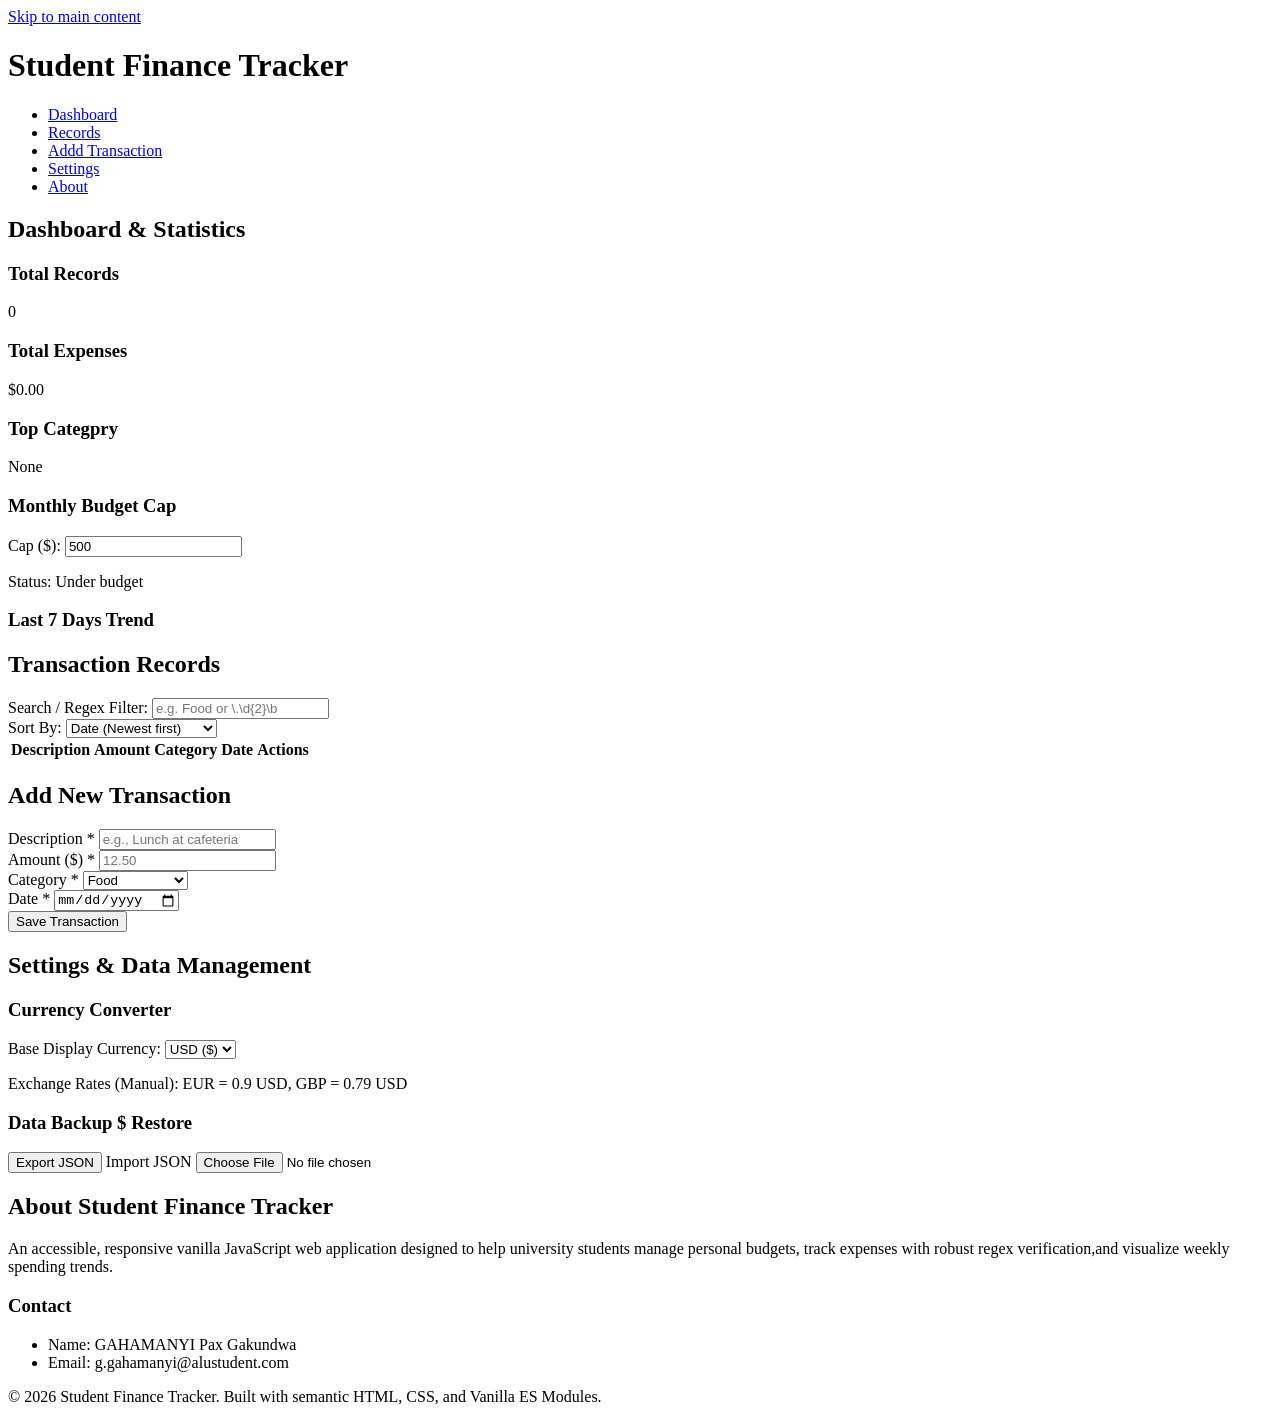
==== Student-Finance-Tracker/index.html @ ded6026e "feat: add semantic HTML structure and responsive mobile-first CSS layout" ====
<!DOCTYPE html>
<html>
<head>    
    <meta charset="UTF-8">
    <meta name="viewport" content="width=device-width, initial-scale= 1.0">
    <title>Student Finance Tracker</title>
    <link rel="stylesheet" href="styles/main.ss">
</head>
<body>
    <a href="#main-content" class="skip-link">Skip to main content</a>

    <header class="site-header">
        <div class="container header-content">
            <h1>Student Finance Tracker</h1>
            <nav aria-label="Main Navigation">
                <ul class="nav-list">
                    <li><a href="#dashboard" class="nav-link active">Dashboard</a></li>
                    <li><a href="#records" class="nav-link">Records</a></li>
                    <li><a href="#add-form" class="nav-link">Addd Transaction</a></li>
                    <li><a href="#settings" class="nav-link">Settings</a></li>
                    <li><a href="#about" class="nav-link">About</a></li>
                </ul>
            </nav>

        </div>

    </header>

    <div id="announcer" aria-live="polite" class="sr-only"></div>

    <main id="main-content" class="container">

        <section id="dashboard" class="app-section active">
            <h2>Dashboard & Statistics</h2>
            <div class="stats-grid">
                <div class="stat-card">
                    <h3>Total Records</h3>
                    <p id="stat-count">0</p>
                </div>
                <div class="stat-card">
                    <h3>Total Expenses</h3>
                    <p id="stat-sum">$0.00</p>
                </div>
                <div class="stat-card">
                    <h3>Top Categpry</h3>
                    <p id="stat-top-cat">None</p>
                </div>
                <div class="stat-card budget-card">
                    <h3>Monthly Budget Cap</h3>
                    <div class="budget-control">
                        <label for="budget-cap-input">Cap ($):</label>
                        <input type="number" id="budget-cap-input" value="500" min="0" step="10">      
                    </div>
                    <p id="stat-budget-status">Status: Under budget</p>
                </div>

            </div>
            <div class="chart-container">
                <h3>Last 7 Days Trend</h3>
                <div id="trend-chart" class="simple-bar-chart"></div>
            </div>

        </section>

        <section id="records" class="app-section">
            <h2>Transaction Records</h2>
            <div class="controls-bar">
                <div class="search-wrapper">
                    <label for="search-input">Search / Regex Filter:</label>
                    <input type="text" id="search-input" placeholder="e.g. Food or \.\d{2}\b">                   
                </div>
                <div class="sort-wrapper">
                    <label for="sort-select">Sort By:</label>
                    <select id="sort-select">
                        <option value="date-desc">Date (Newest first)</option>
                        <option value="date-asc">Date (Oldest first)</option>
                        <option value="amount-desc">Amount (High to Low)</option>
                        <option value="amount-asc">Amount (Low to High)</option>
                        <option value="desc-az">Description (A-z)</option>
                    </select>
                </div>
            </div>

            <div class="table-responsive">
                <table id="records-table">
                    <thead>
                        <tr>
                            <th>Description</th>
                            <th>Amount</th>
                            <th>Category</th>
                            <th>Date</th>
                            <th>Actions</th>
                        </tr>
                    </thead>
                    <tbody id="records-tbody">

                    </tbody>
                </table>
            </div>

        </section>

        <section id="add-form" class="app-section">
            <h2 id="form-title">Add New Transaction</h2>
            <form id="transaction-form" novalidate>
                <input type="hidden" id="record-id">

                <div class="form-group">
                    <label for="desc-input">Description <span class="required">*</span></label>
                    <input type="text" id="desc-input" required placeholder="e.g., Lunch at cafeteria">
                    <small class="error-msg" id="desc-error"></small>
                </div>

                <div class="form-group">
                    <label for="amount-input">Amount ($) <span class="required">*</span></label>
                    <input type="number" id="amount-input" step="0.01"required placeholder="12.50">
                    <small class="error-msg" id="amount-error"></small>
                </div>

                <div class="form-group">
                    <label for="category-input">Category <span class="required">*</span></label>
                    <select id="category-input" required>
                        <option value="Food">Food</option>
                        <option value="Books">Books</option>
                        <option value="Transport">Transport</option>
                        <option value="Entertainment">Entertainment</option>
                        <option value="Fees">Fees</option>
                        <option value="Other">Other</option>
                    </select>
                    <small class="error-msg" id="category-error"></small>
                </div>

                <div class="form-group">
                    <label for="date-input">Date <span class="required">*</span></label>
                    <input type="date" id="date-input" required>
                    <small class="error-msg" id="date-error"></small>
                </div>

                <div class="form-actions">
                    <button type="submit" class="btn primary-btn" id="submit-btn">Save Transaction</button>
                    <button type="button" class="btn secondary-btn" id="cancel-btn" style="display:none;">Cancel Edit</button>
                </div>
            </form>

        </section>

        <section id="settings" class="app-section">
            <h2>Settings & Data Management</h2>
            <div class="settings-grid">
                <div class="setting-card">
                    <h3>Currency Converter</h3>
                    <label for="currency-select">Base Display Currency:</label>
                    <select id="currency-select">
                        <option value="USD">USD ($)</option>
                        <option value="EUR">EUR (€)</option>
                        <option value="GBP">GBP (£)</option>
                    </select>
                    <p class="setting-note">Exchange Rates (Manual): EUR = 0.9 USD, GBP = 0.79 USD </p>                   
                </div>
                <div class="setting-card">
                    <h3>Data Backup $ Restore</h3>
                    <div class="backup-actions">
                        <button id="export-btn" class="btn primary-btn">Export JSON</button>
                        <label for="import-file" class="btn secondary-btn file-upload-label">Import JSON</label>
                        <input type="file" id="import-file" accept=".json" class="sr-only">
                    </div>

                </div>
            </div>

        </section>

        <section id="about" class="app-section">
            <h2>About Student Finance Tracker</h2>
            <p>An accessible, responsive vanilla JavaScript web application designed to help university students manage personal budgets, track expenses with robust regex verification,and visualize weekly spending trends.</p>
            <h3>Contact</h3>
            <ul>
                <li>Name: GAHAMANYI Pax Gakundwa</li>
                <li>Email: g.gahamanyi@alustudent.com</li>
            </ul>

        </section>

    </main>

    <footer class="site-footer">
        <div class="container">
            <p>&copy; 2026 Student Finance Tracker. Built with semantic HTML, CSS, and Vanilla ES Modules.</p>
        </div>
    </footer>

    <sript type="module" src="scripts/app.js"></sript>
</body>
</html>
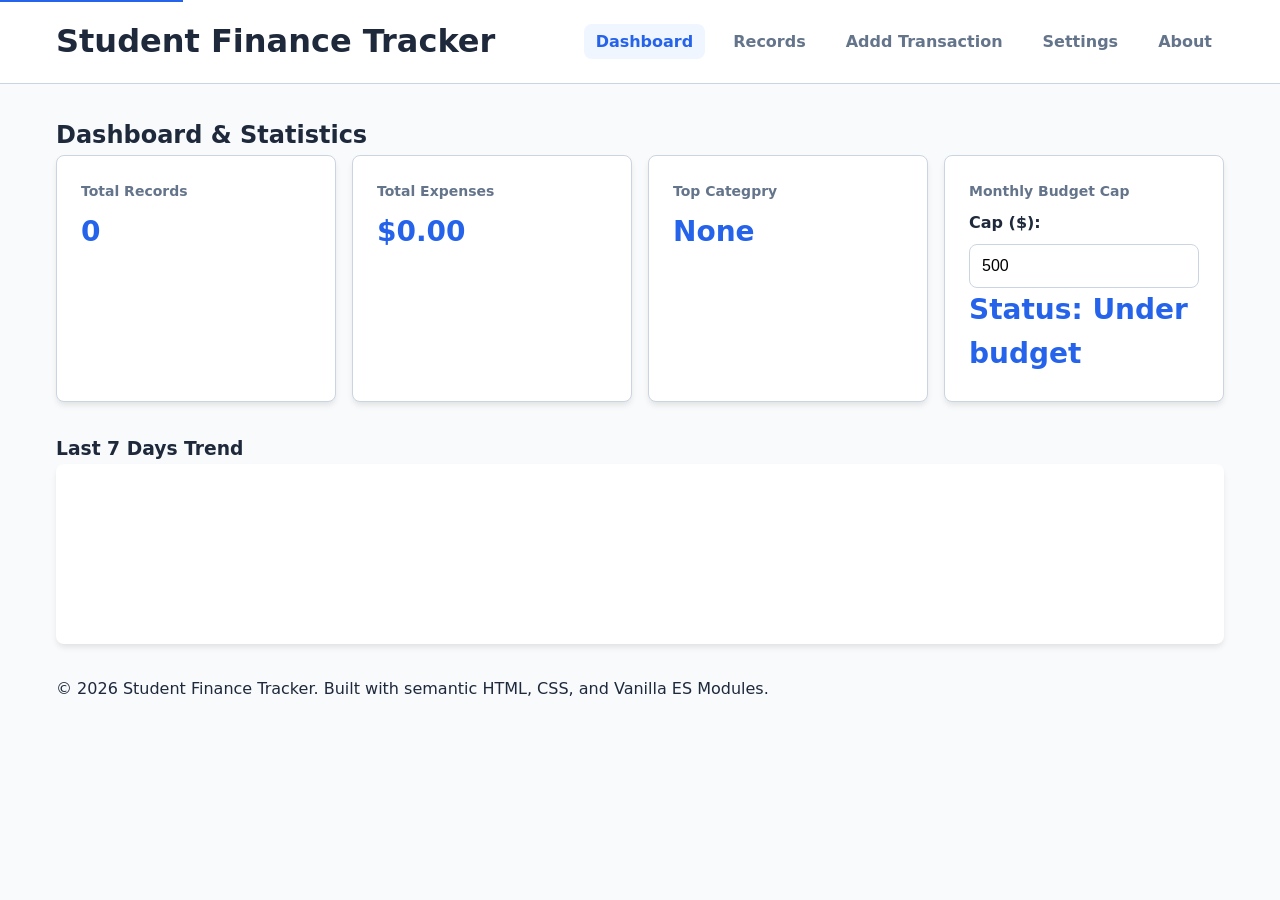
==== commit 56ae4551: "feat: update HTML structure and add persistent storage module" ====
--- a/Student-Finance-Tracker/index.html
+++ b/Student-Finance-Tracker/index.html
@@ -4,7 +4,7 @@
     <meta charset="UTF-8">
     <meta name="viewport" content="width=device-width, initial-scale= 1.0">
     <title>Student Finance Tracker</title>
-    <link rel="stylesheet" href="styles/main.ss">
+    <link rel="stylesheet" href="styles/main.css">
 </head>
 <body>
     <a href="#main-content" class="skip-link">Skip to main content</a>
--- a/Student-Finance-Tracker/styles/main.css
+++ b/Student-Finance-Tracker/styles/main.css
@@ -0,0 +1,256 @@
+:root {
+    --primary: #2563eb;
+    --primary-hover: #1d4ed8;
+    --bg-color: #f8fafc;
+    --surface: #ffffff;
+    --text-main: #1e293b;
+    --text-muted: #64748b;
+    --border: #cbd5e1;
+    --danger: #dc2626;
+    --success: #16a34a;
+    --radius: 8px;
+    --shadow: 0 4px 6px -1px rgba(0, 0, 0, 0.1);
+
+}
+
+* {
+    box-sizing: border-box;
+    margin: 0;
+    padding: 0;
+}
+
+body {
+    font-family: system-ui, -apple-system, sans-serif;
+    background-color: var(--bg-color);
+    color: var(--text-main);
+    line-height: 1.6;
+}
+
+.container {
+    width: 100%;
+    max-width: 1200px;
+    margin: 0 auto;
+    padding: 0 1rem;
+}
+
+.sr-only {
+    position: absolute;
+    width: 1px; height: 1px;
+    padding: 0; margin: -1px;
+    overflow: hidden; clip: rect(0,0,0,0,);
+    white-space: nowrap; border: 0;
+}
+
+.skip-link {
+    position: absolute;
+    top: -40px; left: 0;
+    background: var(--primary);
+    color: white; padding: 8px;
+    z-index: 100;
+    transition: top 0.2s ease;
+}
+
+.skip-link:focus { top:0; }
+
+.site-header {
+    background: var(--surface);
+    border-bottom: 1px solid var(--border);
+    padding: 1rem 0;
+    position: sticky; top: 0;
+    z-index: 50;
+}
+
+.header-content {
+    display: flex;
+    flex-direction: column;
+    gap: 1rem;
+    align-items: center;
+}
+
+.nav-list {
+    display: flex;
+    list-style: none;
+    gap: 1rem;
+    flex-wrap: wrap;
+    justify-content: conter;
+}
+
+.nav-link {
+    text-decoration: none;
+    color: var(--text-muted);
+    font-weight: 600;
+    padding: 0.5rem 0.75rem;
+    border-radius: var(--radius);
+    transition: all 0.2s ease;
+}
+
+.nav-link:hover, .nav-link.active {
+    color: var(--primary);
+    background: #eff6ff;
+}
+
+.app-section {
+    display: none;
+    padding: 2rem 0;
+    animation: fadeIn 0.3s ease-in-out;
+}
+
+.app-section.active {
+    display: block;
+}
+
+@keyframes fadeIn {
+    from { opacity: 0; transform: translateY(6px);}
+    to { opacity: 1; transform: translateY(0);}
+}
+
+.stats-grid {
+    display: grid;
+    grid-template-columns: 1fr;
+    gap: 1rem;
+    margin-bottom: 2rem;
+}
+
+.stat-card {
+    background: var(--surface);
+    padding: 1.5rem;
+    border-radius: var(--radius);
+    box-shadow: var(--shadow);
+    border: 1px solid var(--border);
+}
+
+.stat-card h3 {
+    font-size: 0.875rem;
+    color: var(--text-muted);
+    margin-bottom: 0.5rem;
+}
+
+.stat-card p {
+    font-size: 1.75rem;
+    font-weight: 700;
+    color: var(--primary);
+}
+
+.controls-bar {
+    display: flex;
+    flex-direction: column;
+    gap: 1rem;
+    margin-bottom: 1.5rem;
+}
+
+.table-responsive {
+    width: 100%;
+    overflow-x: auto;
+    background: var(--surface);
+    border-radius: var(--radius);
+    box-shadow: var(--shadow);
+}
+
+table {
+    width: 100%;
+    border-collapse: collapse;
+    text-align: left;
+}
+
+th, td {
+    padding: 1rem;
+    border-bottom: 1px solid var(--border);
+}
+
+th {
+    background: #f1f5f9;
+    font-weight: 600l
+}
+
+mark {
+    background-color: #fef08a;
+    padding: 0.125rem 0.25rem;
+    border-radius: 4px;
+}
+
+.form-group {
+    margin-bottom: 1.25rem;
+}
+
+label {
+    display: block;
+    font-weight: 600;
+    margin-bottom: 0.5rem;
+}
+
+input[type="text"],
+input[type="number"],
+input[type="date"],
+select {
+    width: 100%;
+    padding: 0.75rem;
+    border: 1px solid var(--border);
+    border-radius: var(--radius);
+    font-size: 1rem;
+}
+
+input:focus, select:focus {
+    outline: 2px solid var(--primary);
+    border-color: transparent;
+}
+
+.error-msg {
+    color: var(--danger);
+    font-size: 0.875rem;
+    margin-top: 0.25rem;
+    display: block;
+}
+
+.btn {
+    padding: 0.75rem 1.5rem;
+    border: none;
+    border-radius: var(--radius);
+    font-weight: 600;
+    cursor: pointer;
+    transition: background 0.2s ease;
+}
+
+.primary-btn {
+    background: var(--primary);
+    color: white;
+}
+
+.primary-btn:hover { background: var(--primary-hover);}
+
+.secondary-btn {
+    background: #e2e8f0;
+    color: var(--text-main)
+}
+.secondary-btn:hover { background: #cbd5e1; }
+
+.simple-bar-chart {
+    display: flex;
+    align-items: flex-end;
+    gap: 1rem;
+    height: 180px;
+    background: var(--surface);
+    padding: 1rem;
+    border-radius: var(--radius);
+    box-shadow: var(--shadow);
+}
+
+@media (min-width: 768px) {
+    .header-content {
+        flex-direction: row;
+        justify-content: space-between;
+    }
+    .stats-grid {
+        grid-template-columns: repeat(2, 1fr);
+    }
+    .controls-bar {
+        flex-direction: row;
+        justify-content: space-between;
+    }
+
+    @media (min-width: 1024px) {
+        .stats-grid {
+            grid-template-columns: repeat(4, 1fr);
+        }
+    }
+   
+}
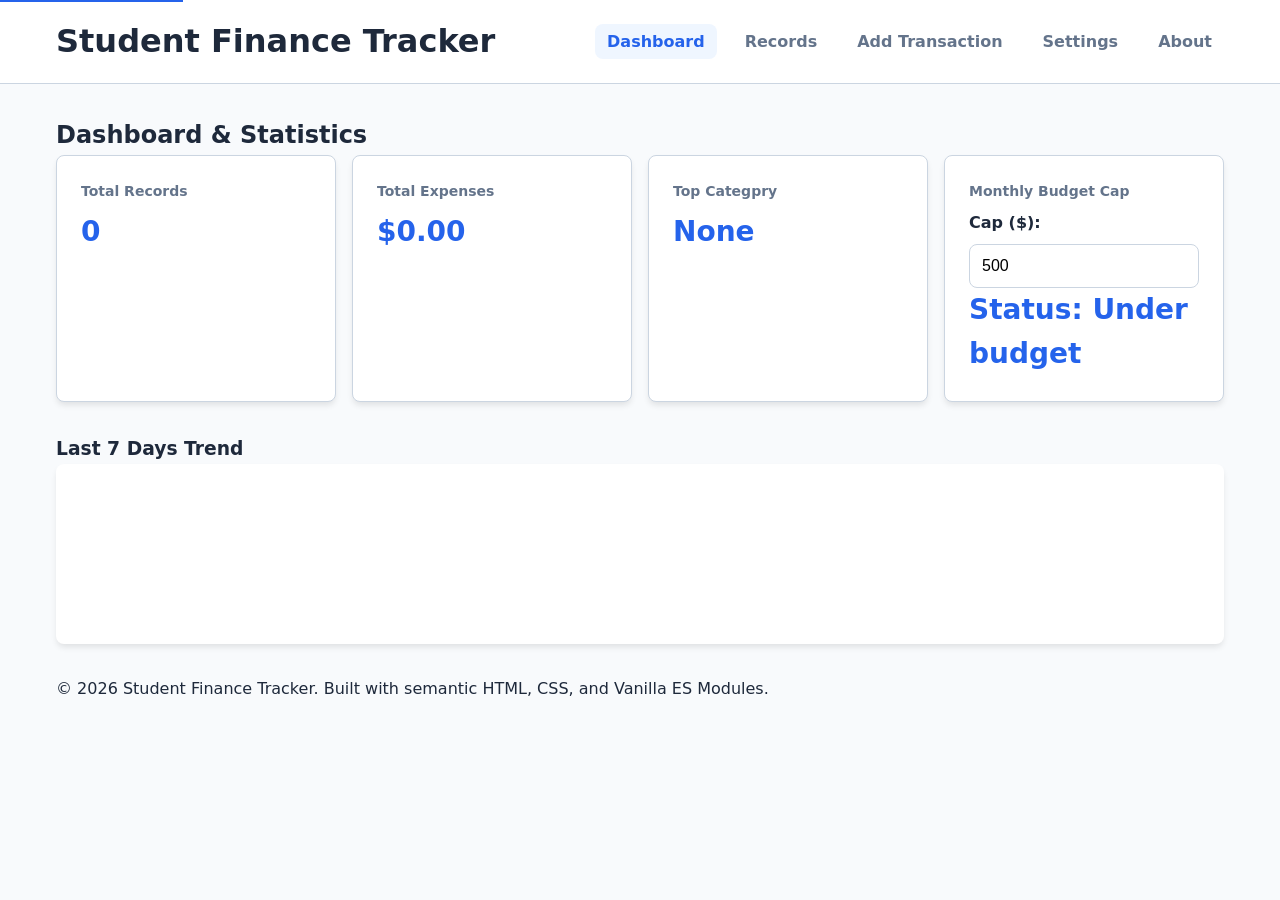
==== commit d0ede17d: "fix: apply minor markup corrections to index.html" ====
--- a/Student-Finance-Tracker/index.html
+++ b/Student-Finance-Tracker/index.html
@@ -16,7 +16,7 @@
                 <ul class="nav-list">
                     <li><a href="#dashboard" class="nav-link active">Dashboard</a></li>
                     <li><a href="#records" class="nav-link">Records</a></li>
-                    <li><a href="#add-form" class="nav-link">Addd Transaction</a></li>
+                    <li><a href="#add-form" class="nav-link">Add Transaction</a></li>
                     <li><a href="#settings" class="nav-link">Settings</a></li>
                     <li><a href="#about" class="nav-link">About</a></li>
                 </ul>
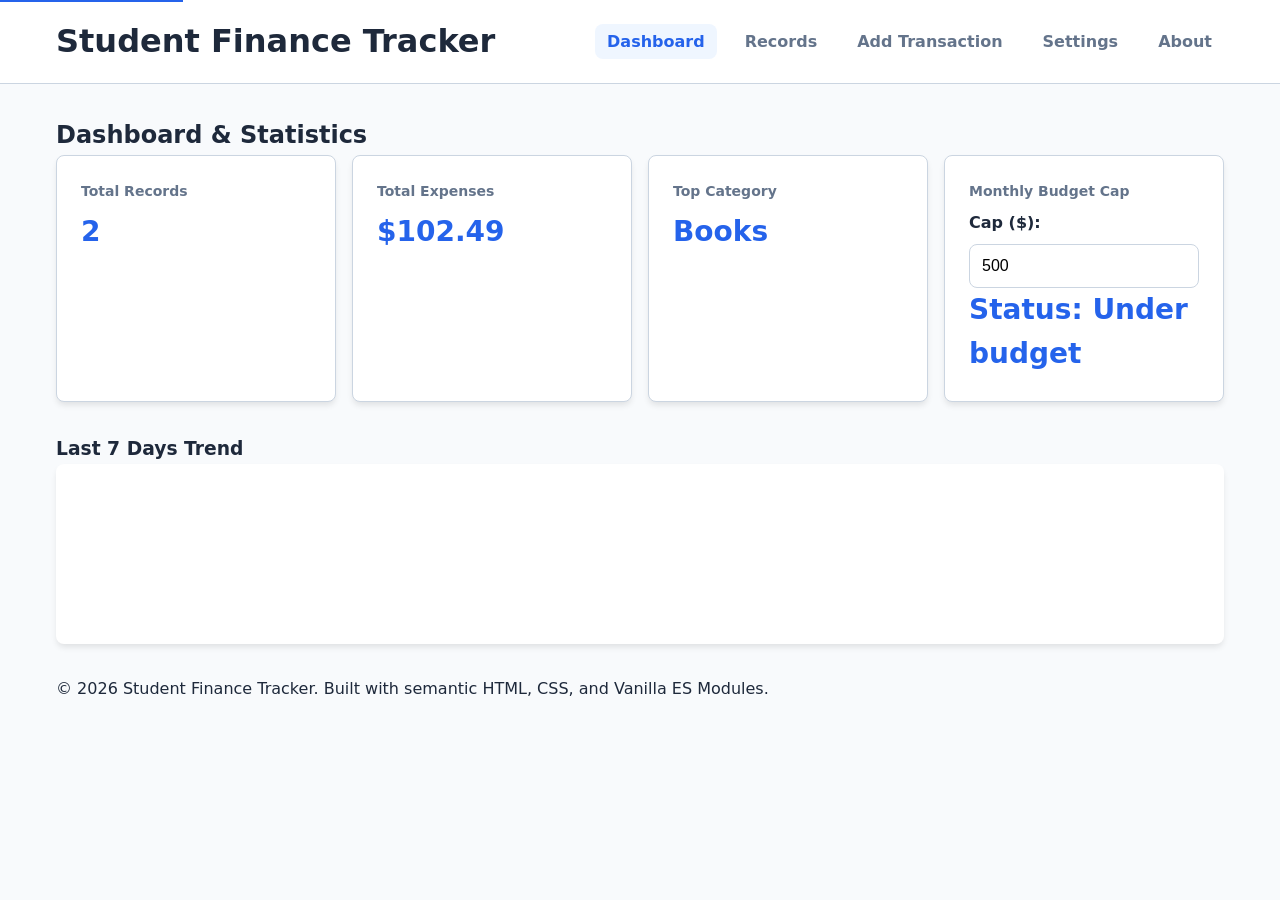
==== commit e4714a0e: "Finalize Student Finance Tracker with automated test suite and bug fixes" ====
--- a/Student-Finance-Tracker/index.html
+++ b/Student-Finance-Tracker/index.html
@@ -42,7 +42,7 @@
                     <p id="stat-sum">$0.00</p>
                 </div>
                 <div class="stat-card">
-                    <h3>Top Categpry</h3>
+                    <h3>Top Category</h3>
                     <p id="stat-top-cat">None</p>
                 </div>
                 <div class="stat-card budget-card">
@@ -189,6 +189,6 @@
         </div>
     </footer>
 
-    <sript type="module" src="scripts/app.js"></sript>
+    <script type="module" src="scripts/app.js"></script>
 </body>
 </html>
--- a/Student-Finance-Tracker/styles/main.css
+++ b/Student-Finance-Tracker/styles/main.css
@@ -37,7 +37,7 @@
     position: absolute;
     width: 1px; height: 1px;
     padding: 0; margin: -1px;
-    overflow: hidden; clip: rect(0,0,0,0,);
+    overflow: hidden; clip: rect(0,0,0,0);
     white-space: nowrap; border: 0;
 }
 
@@ -72,7 +72,7 @@
     list-style: none;
     gap: 1rem;
     flex-wrap: wrap;
-    justify-content: conter;
+    justify-content: center;
 }
 
 .nav-link {
@@ -159,7 +159,7 @@
 
 th {
     background: #f1f5f9;
-    font-weight: 600l
+    font-weight: 600;
 }
 
 mark {
@@ -254,3 +254,11 @@
     }
    
 }
+
+.app-section {
+    display: none;
+}
+
+.app-section.active {
+    display: block;
+}
